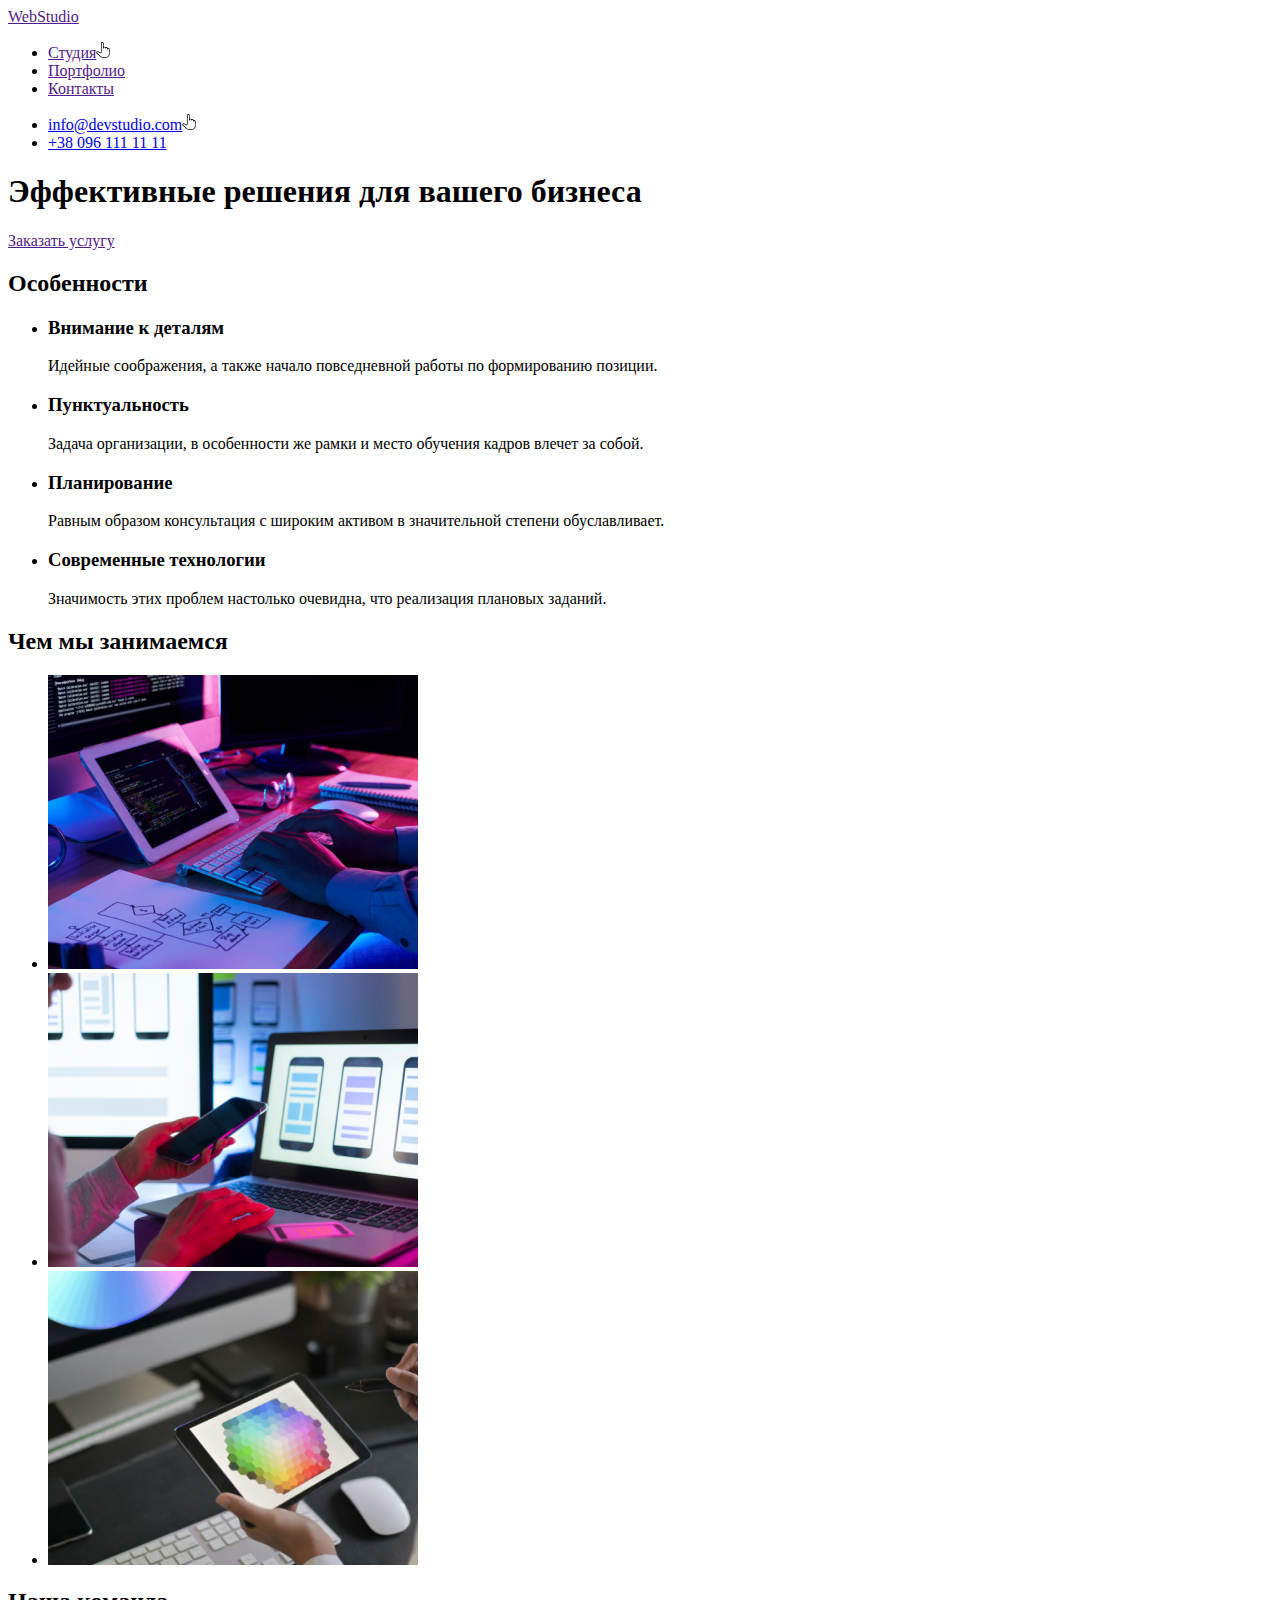
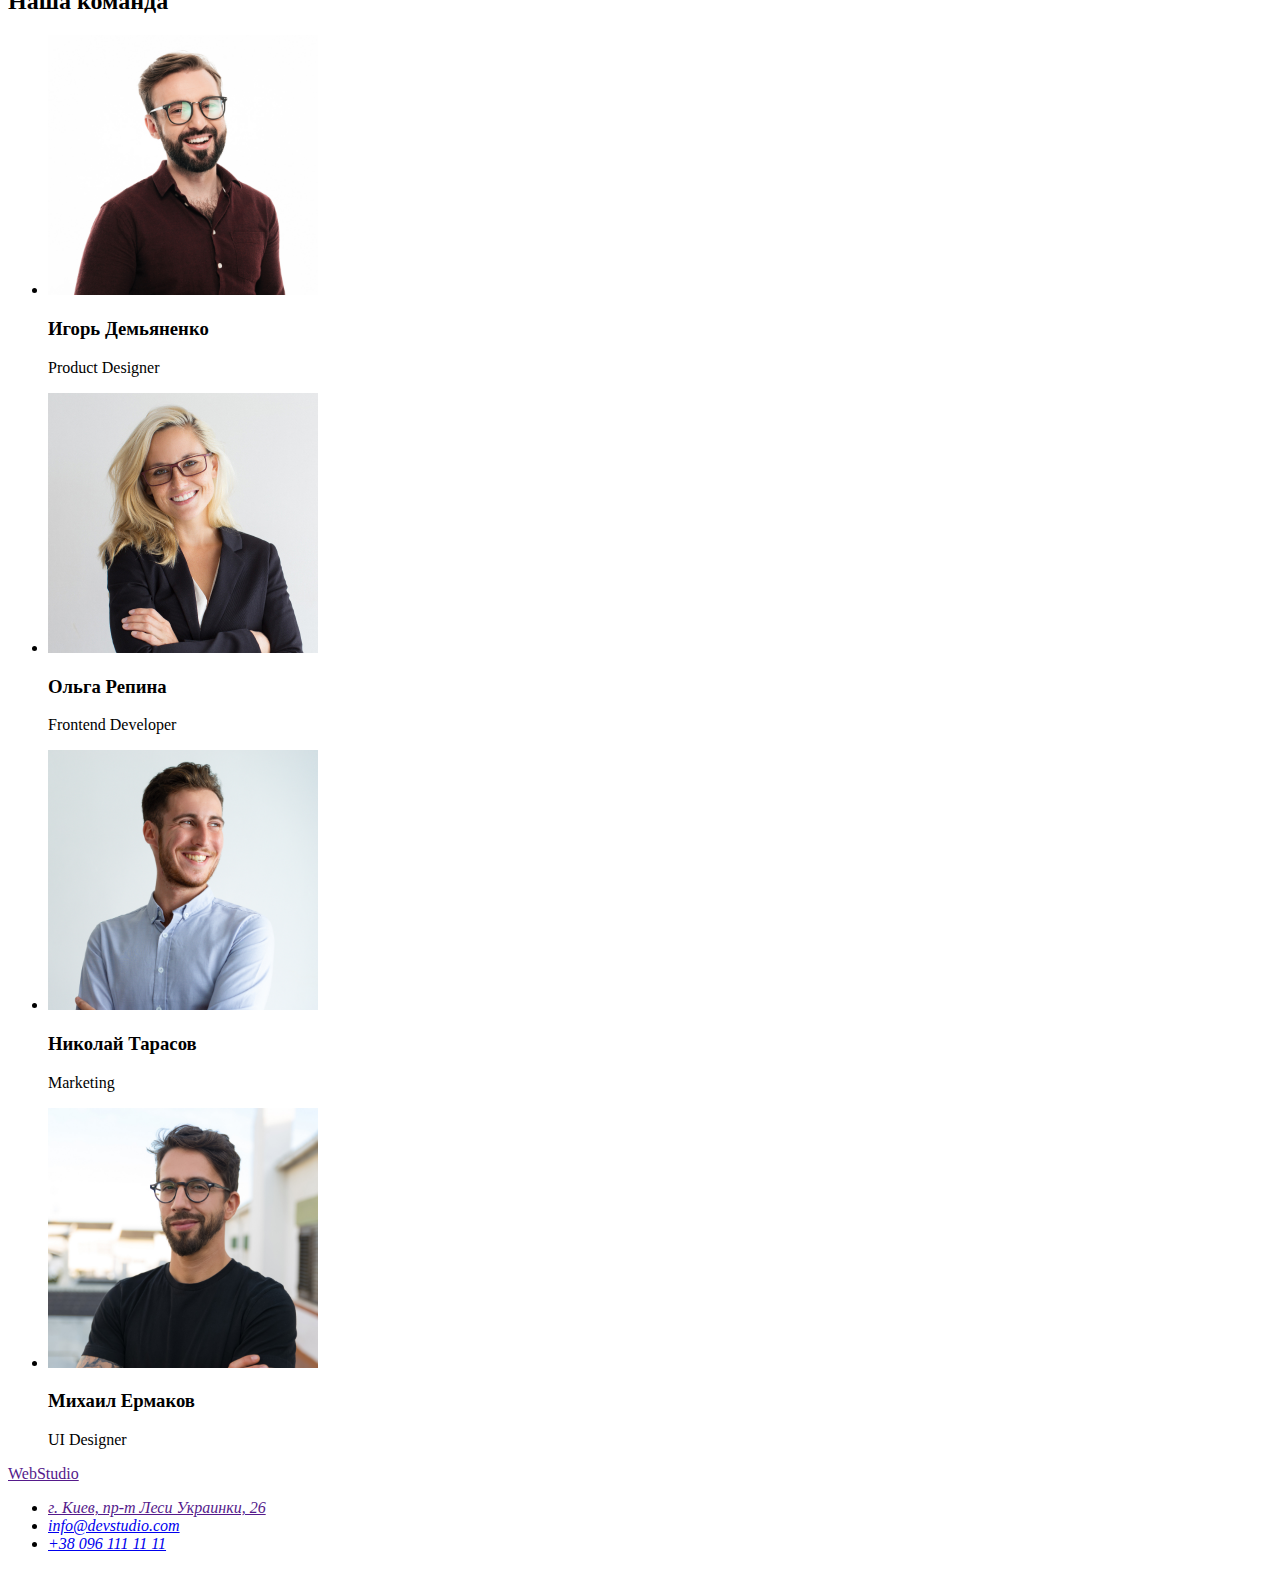
==== index.html @ 9d10fc1f "index.html" ====
<!DOCTYPE html>
<html lang="ru">
<head>
    <meta charset="UTF-8">
    <meta name="viewport" content="width=device-width, initial-scale=1.0">
    <title>WebStudio</title>
</head>
<body>
    <!-- Шапка сайта -->
    <header>
        <nav>
            <a href="">WebStudio</a>
            <ul>
                <li><a href="">Студия<img src="./images/Vector_1.svg" alt="icon"></a></li>
                <li><a href="">Портфолио</a></li>
                <li><a href="">Контакты</a></li>
            </ul>
        </nav>
        <ul>
            <li><a href="mailto:info@devstudio.com">info@devstudio.com<img src="./images/Vector_2.svg" alt="icon"></a></li>
            <li><a href="tell:+380961111111">+38 096 111 11 11</a></li>
        </ul>
    </header>
    <main>
    <!-- Герой -->
        <section>
            <div>
                <h1>Эффективные решения для вашего бизнеса</h1>
                <a href="">Заказать услугу</a>
            </div>
        </section>
    <!-- Особенности -->
        <section>
            <div>
                <h2>Особенности</h2>
                <ul>
                    <li>
                        <h3>Внимание к деталям</h3>
                        <p>Идейные соображения, а также начало повседневной работы по формированию позиции.</p>
                    </li>
                    <li>
                        <h3>Пунктуальность</h3>
                        <p>Задача организации, в особенности же рамки и место обучения кадров влечет за собой.</p>
                    </li>
                    <li>
                        <h3>Планирование</h3>
                        <p>Равным образом консультация с широким активом в значительной степени обуславливает.</p>
                    </li>
                    <li>
                        <h3>Современные технологии</h3>
                        <p>Значимость этих проблем настолько очевидна, что реализация плановых заданий.</p>
                    </li>
                </ul>
            </div>
        </section>
    <!-- Чем мы занимаемся -->
        <section>
            <div>
                <h2>Чем мы занимаемся</h2>
                <ul>
                    <li><img src="./images/img_1.png" alt="technology1" width="370" /></li>
                    <li><img src="./images/img_2.png" alt="technology2" width="370" /></li>
                    <li><img src="./images/img_3.png" alt="technology3" width="370" /></li>
                </ul>
            </div>
        </section>

        <section>
            <h2>Наша команда</h2>
            <ul>
                <li>
                    <img src="./images/Product_Designer.jpg" alt="Игорь Демьяненко" width="270" />
                    <div>
                        <h3>Игорь Демьяненко</h3>
                        <p>Product Designer</p>
                    </div>
                </li>
                <li>
                    <img src="./images/Frontend_Developer.jpg" alt="Ольга Репина" width="270" />
                    <div>
                        <h3>Ольга Репина</h3>
                        <p>Frontend Developer</p>
                    </div>
                </li>
                <li>
                    <img src="./images/Marketing.jpg" alt="Николай Тарасов" width="270" />
                    <div>
                        <h3>Николай Тарасов</h3>
                        <p>Marketing</p>
                    </div>
                </li>
                <li>
                    <img src="./images/UI_Designer.jpg" alt="Михаил Ермаков" width="270" />
                    <div>
                        <h3>Михаил Ермаков</h3>
                        <p>UI Designer</p>
                    </div>
                </li>
            </ul>
        </section>
    </main>
    <footer>
        <a href="">WebStudio</a>
        <address>
            <ul>
                <li><a href=""> г. Киев, пр-т Леси Украинки, 26</a></li>
                <li><a href="mailto:info@devstudio.com">info@devstudio.com</a></li>
                <li><a href="tell:+380961111111">+38 096 111 11 11</a></li>
            </ul>
        </address>
    </footer>
</body>
</html>
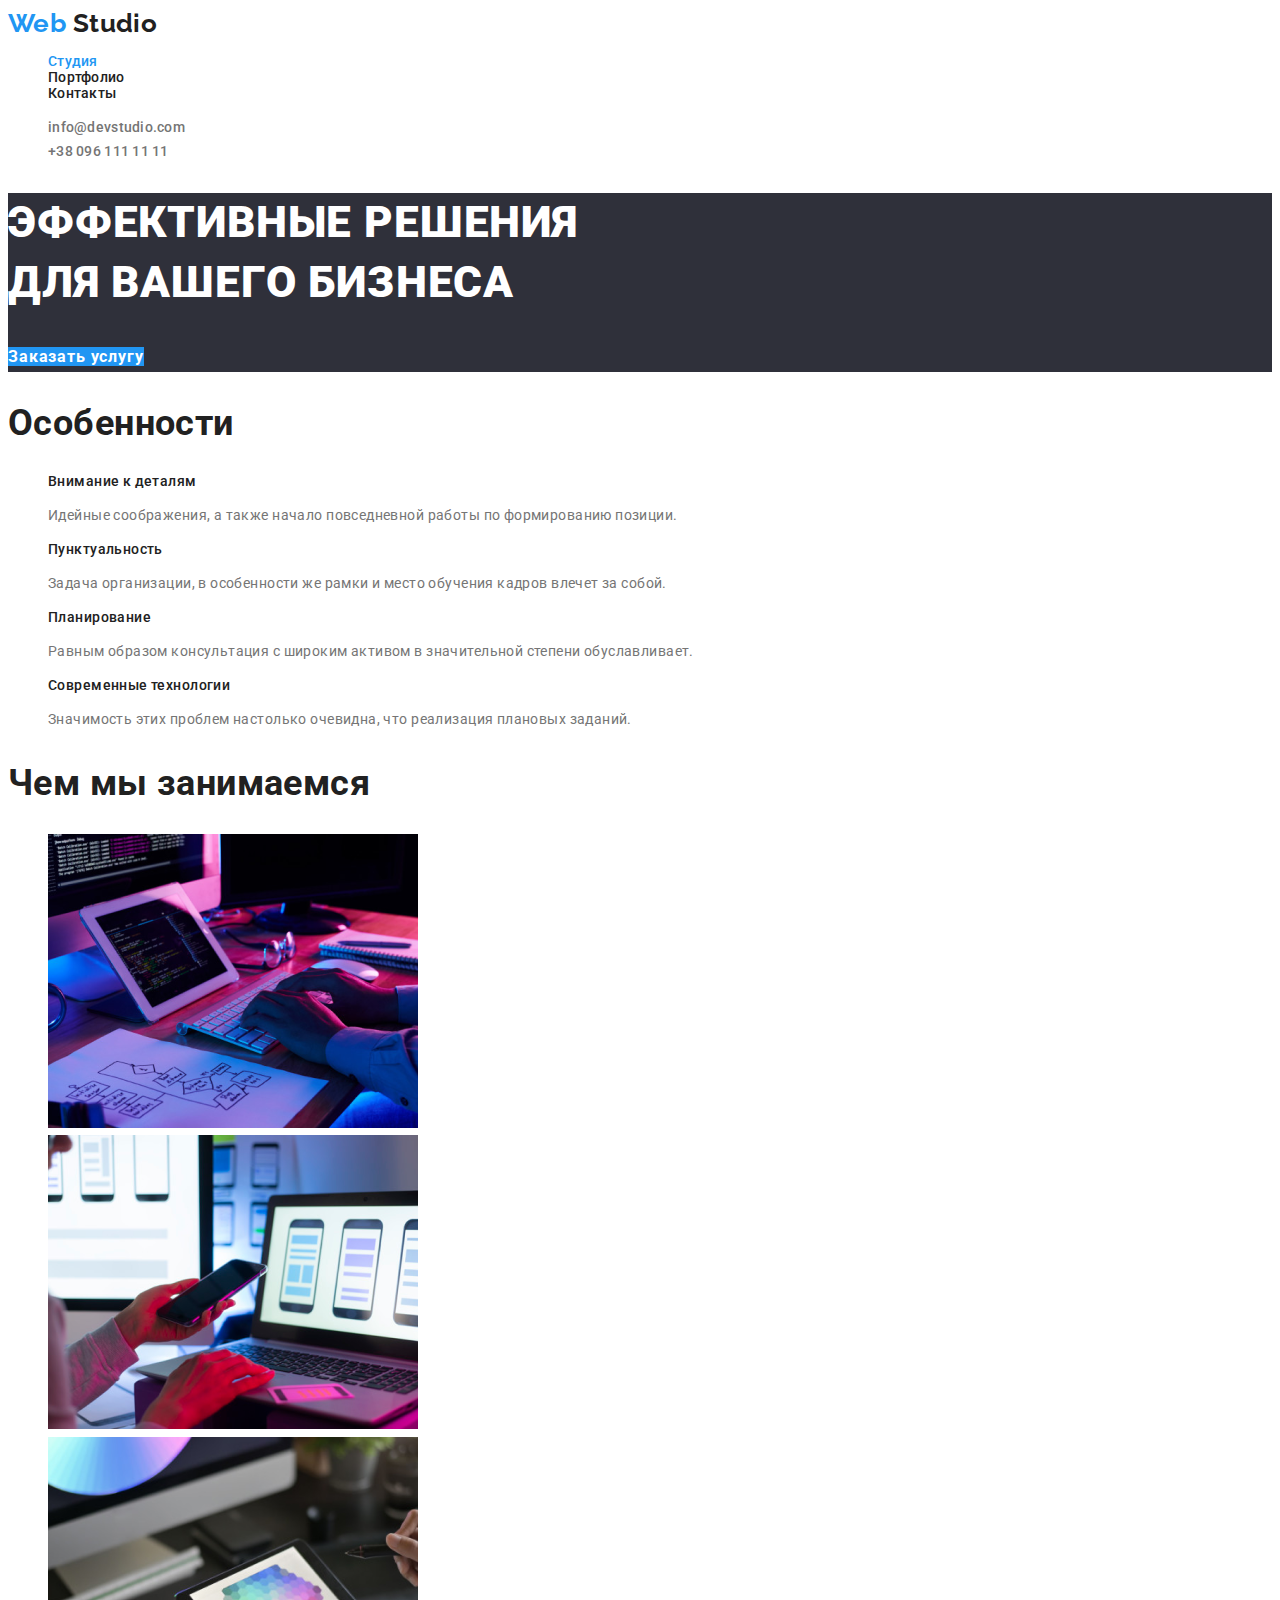
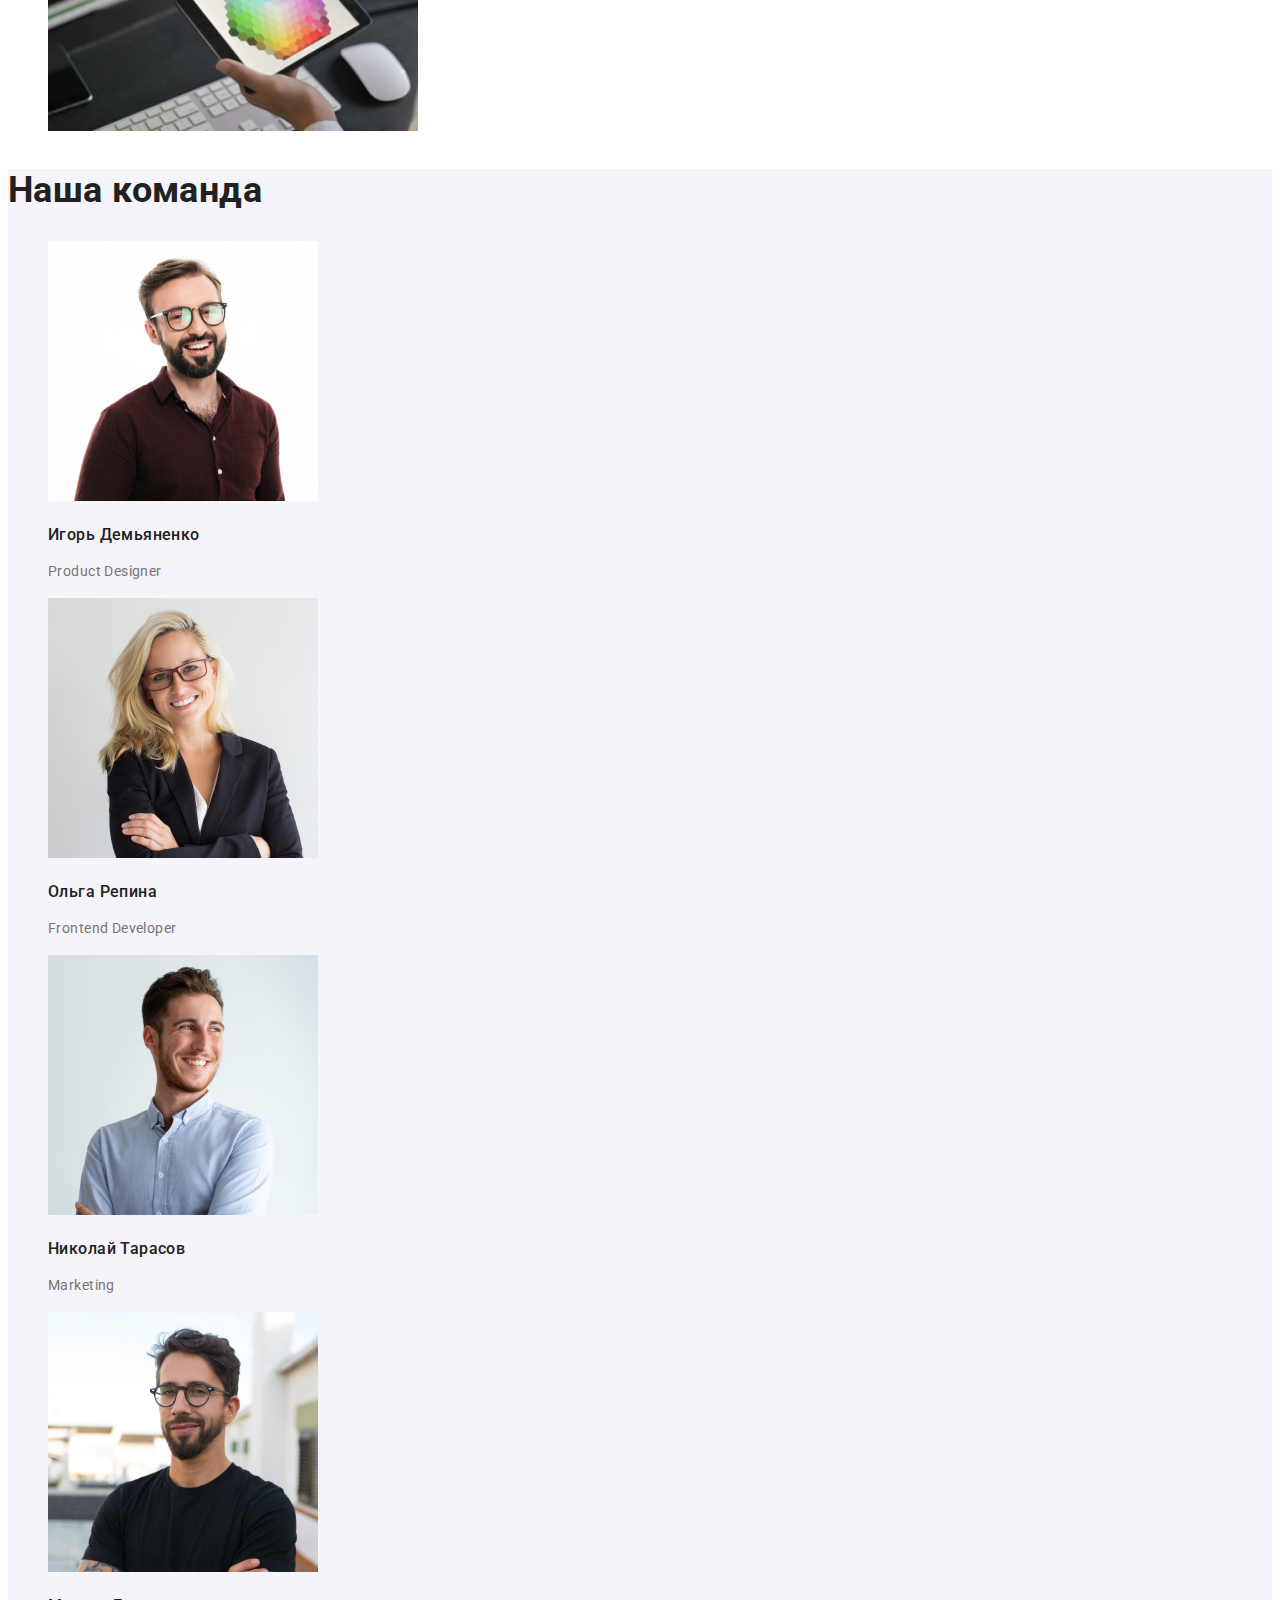
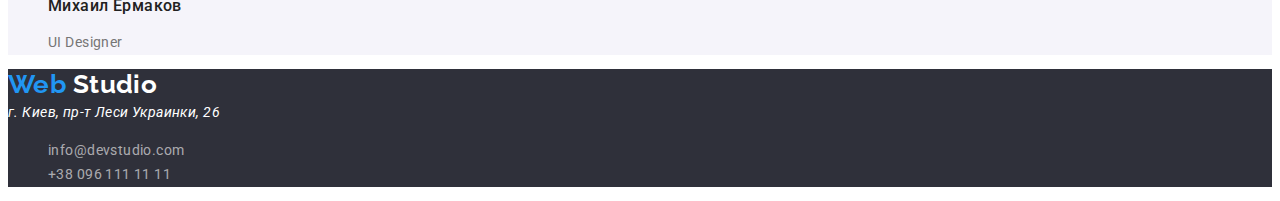
==== commit 08ff4fe1: "index-win.html" ====
--- a/index.html
+++ b/index.html
@@ -3,111 +3,113 @@
 <head>
     <meta charset="UTF-8">
     <meta name="viewport" content="width=device-width, initial-scale=1.0">
+    <link rel="stylesheet" href="./css/style.css">
+    <link rel="preconnect" href="https://fonts.gstatic.com">
+    <link href="https://fonts.googleapis.com/css2?family=Raleway:wght@700&family=Roboto:wght@400;500;700;900&display=swap" rel="stylesheet" />
+
     <title>WebStudio</title>
+
 </head>
 <body>
     <!-- Шапка сайта -->
     <header>
         <nav>
-            <a href="">WebStudio</a>
-            <ul>
-                <li><a href="">Студия<img src="./images/Vector_1.svg" alt="icon"></a></li>
-                <li><a href="">Портфолио</a></li>
-                <li><a href="">Контакты</a></li>
+            <a class="header-logo" href="./index.html">
+                <span>Web</span>
+                <span class="studio">Studio</span></a>
+            <ul class="site-nav">
+                <li><a class="link current" href="./index.html">Студия</a></li>
+                <li><a class="link" href="./portfolio.html">Портфолио</a></li>
+                <li><a class="link" href="">Контакты</a></li>
             </ul>
         </nav>
-        <ul>
-            <li><a href="mailto:info@devstudio.com">info@devstudio.com<img src="./images/Vector_2.svg" alt="icon"></a></li>
+        <ul class="contacts-header">
+            <li><a href="mailto:info@devstudio.com">info@devstudio.com</a></li>
             <li><a href="tell:+380961111111">+38 096 111 11 11</a></li>
         </ul>
     </header>
     <main>
     <!-- Герой -->
-        <section>
-            <div>
-                <h1>Эффективные решения для вашего бизнеса</h1>
-                <a href="">Заказать услугу</a>
-            </div>
+        <section class="hero">
+            <h1 class="hero-title">Эффективные решения</br> для вашего бизнеса</h1>
+            <a class="hero-buton" href="">Заказать услугу</a>
         </section>
     <!-- Особенности -->
-        <section>
-            <div>
-                <h2>Особенности</h2>
-                <ul>
+        <section class="section">
+            <h2 class="section-title">Особенности</h2>
+            <ul class="features-list">
                     <li>
-                        <h3>Внимание к деталям</h3>
+                        <h3 class="title">Внимание к деталям</h3>
                         <p>Идейные соображения, а также начало повседневной работы по формированию позиции.</p>
                     </li>
                     <li>
-                        <h3>Пунктуальность</h3>
+                        <h3 class="title">Пунктуальность</h3>
                         <p>Задача организации, в особенности же рамки и место обучения кадров влечет за собой.</p>
                     </li>
                     <li>
-                        <h3>Планирование</h3>
+                        <h3 class="title">Планирование</h3>
                         <p>Равным образом консультация с широким активом в значительной степени обуславливает.</p>
                     </li>
                     <li>
-                        <h3>Современные технологии</h3>
+                        <h3 class="title">Современные технологии</h3>
                         <p>Значимость этих проблем настолько очевидна, что реализация плановых заданий.</p>
                     </li>
-                </ul>
-            </div>
+            </ul>
         </section>
     <!-- Чем мы занимаемся -->
-        <section>
-            <div>
-                <h2>Чем мы занимаемся</h2>
-                <ul>
+        <section class="section">
+            <h2 class="section-title">Чем мы занимаемся</h2>
+            <ul>
                     <li><img src="./images/img_1.png" alt="technology1" width="370" /></li>
                     <li><img src="./images/img_2.png" alt="technology2" width="370" /></li>
                     <li><img src="./images/img_3.png" alt="technology3" width="370" /></li>
-                </ul>
-            </div>
+            </ul>
         </section>
-
-        <section>
-            <h2>Наша команда</h2>
-            <ul>
+    <!-- Наша команда -->
+        <section class="section-team">
+            <h2 class="section-title">Наша команда</h2>
+            <ul class="team-list">
                 <li>
                     <img src="./images/Product_Designer.jpg" alt="Игорь Демьяненко" width="270" />
                     <div>
-                        <h3>Игорь Демьяненко</h3>
+                        <h3 class="title">Игорь Демьяненко</h3>
                         <p>Product Designer</p>
                     </div>
                 </li>
                 <li>
                     <img src="./images/Frontend_Developer.jpg" alt="Ольга Репина" width="270" />
                     <div>
-                        <h3>Ольга Репина</h3>
+                        <h3 class="title">Ольга Репина</h3>
                         <p>Frontend Developer</p>
                     </div>
                 </li>
                 <li>
                     <img src="./images/Marketing.jpg" alt="Николай Тарасов" width="270" />
                     <div>
-                        <h3>Николай Тарасов</h3>
+                        <h3 class="title">Николай Тарасов</h3>
                         <p>Marketing</p>
                     </div>
                 </li>
                 <li>
                     <img src="./images/UI_Designer.jpg" alt="Михаил Ермаков" width="270" />
                     <div>
-                        <h3>Михаил Ермаков</h3>
+                        <h3 class="title">Михаил Ермаков</h3>
                         <p>UI Designer</p>
                     </div>
                 </li>
             </ul>
         </section>
     </main>
-    <footer>
-        <a href="">WebStudio</a>
-        <address>
-            <ul>
-                <li><a href=""> г. Киев, пр-т Леси Украинки, 26</a></li>
-                <li><a href="mailto:info@devstudio.com">info@devstudio.com</a></li>
-                <li><a href="tell:+380961111111">+38 096 111 11 11</a></li>
-            </ul>
-        </address>
+    <footer class="fooder">
+        <a class="fooder-logo" href="./index.html">
+            <span>Web</span>
+            <span class="studio">Studio</span>
+        </a>
+        <address class="addres" href=""> г. Киев, пр-т Леси Украинки, 26</address>
+        <ul class="contacts-fooder">
+            <li><a href="mailto:info@devstudio.com">info@devstudio.com</a></li>
+            <li><a href="tell:+380961111111">+38 096 111 11 11</a></li>
+        </ul>
     </footer>
 </body>
 </html>--- a/css/style.css
+++ b/css/style.css
@@ -0,0 +1,148 @@
+/*
+основной цвет текста - #757575; 
+вторичный цвет текста - #212121;
+цвет контактов в подвале - rgba(255, 255, 255, 0.6);
+акцент - #2196F3;
+белый - #ffffff
+светло-серый фон наша команда и кнопок в портфолио - #F5F4FA;
+тёмно-серый фон подвала и героя - #2F303A;
+*/
+
+:root {
+  --main-color: #ffffff;
+  --primary-text-color: #757575;
+  --title-text-color: #212121;
+  --accent-color: #2196f3;
+  --footer-contacts-text-color: rgba(255, 255, 255, 0.6);
+  --main-dark-gray-color: #2f303a;
+  --main-light-gray-color: #f5f4fa;
+}
+
+body {
+  color: var(--primary-text-color);
+  background-color: var(--main-color);
+  font-family: roboto, sans-serif;
+  font-weight: 400;
+  font-size: 14px;
+  line-height: 1.71;
+  letter-spacing: 0.03em;
+}
+
+a {
+  text-decoration: none;
+}
+
+ul {
+  list-style: none;
+}
+
+.header-logo,
+.fooder-logo {
+  color: var(--accent-color);
+  font-family: Raleway, sans-serif;
+  font-weight: 700;
+  font-size: 26px;
+  line-height: 1.19;
+}
+
+.header-logo .studio {
+  color: var(--title-text-color);
+}
+
+.site-nav {
+  font-weight: 500;
+  font-size: 14px;
+  line-height: 1.14;
+  letter-spacing: 0.02em;
+}
+
+.site-nav .link.current {
+  color: var(--accent-color);
+}
+
+.site-nav .link.current:hover,
+.site-nav .link.current:focus {
+  color: var(--accent-color);
+}
+
+.site-nav .link {
+  color: var(--title-text-color);
+}
+
+.site-nav .link:hover,
+.site-nav .link:focus {
+  color: var(--accent-color);
+}
+
+.contacts-header a {
+  color: var(--primary-text-color);
+  font-weight: 500;
+  font-size: 14px;
+  line-height: 1.14;
+  letter-spacing: 0.02em;
+}
+
+.contacts-header a:hover,
+.contacts-header a:focus,
+.contacts-fooder a:hover,
+.contacts-fooder a:focus {
+  color: var(--accent-color);
+}
+
+.hero {
+  background-color: var(--main-dark-gray-color);
+  color: var(--main-color);
+  letter-spacing: 0.06em;
+}
+
+.hero-title {
+  font-weight: 900;
+  font-size: 44px;
+  line-height: 1.36;
+  text-transform: uppercase;
+}
+
+.hero-buton {
+  background-color: var(--accent-color);
+  color: var(--main-color);
+  font-weight: 700;
+  font-size: 16px;
+  line-height: 30px;
+}
+
+.section-title {
+  color: var(--title-text-color);
+  font-weight: 700;
+  font-size: 36px;
+  line-height: 1.17;
+}
+
+.features-list .title {
+  color: var(--title-text-color);
+  font-size: 14px;
+  line-height: 1.14;
+}
+
+.section-team {
+  background-color: var(--main-light-gray-color);
+}
+
+.title {
+  color: var(--title-text-color);
+  font-weight: 500;
+  font-size: 16px;
+  line-height: 1.19;
+}
+
+.fooder {
+  background-color: var(--main-dark-gray-color);
+}
+
+.fooder-logo .studio,
+.fooder .addres {
+  color: var(--main-color);
+}
+
+.contacts-fooder a {
+  color: var(--footer-contacts-text-color);
+}
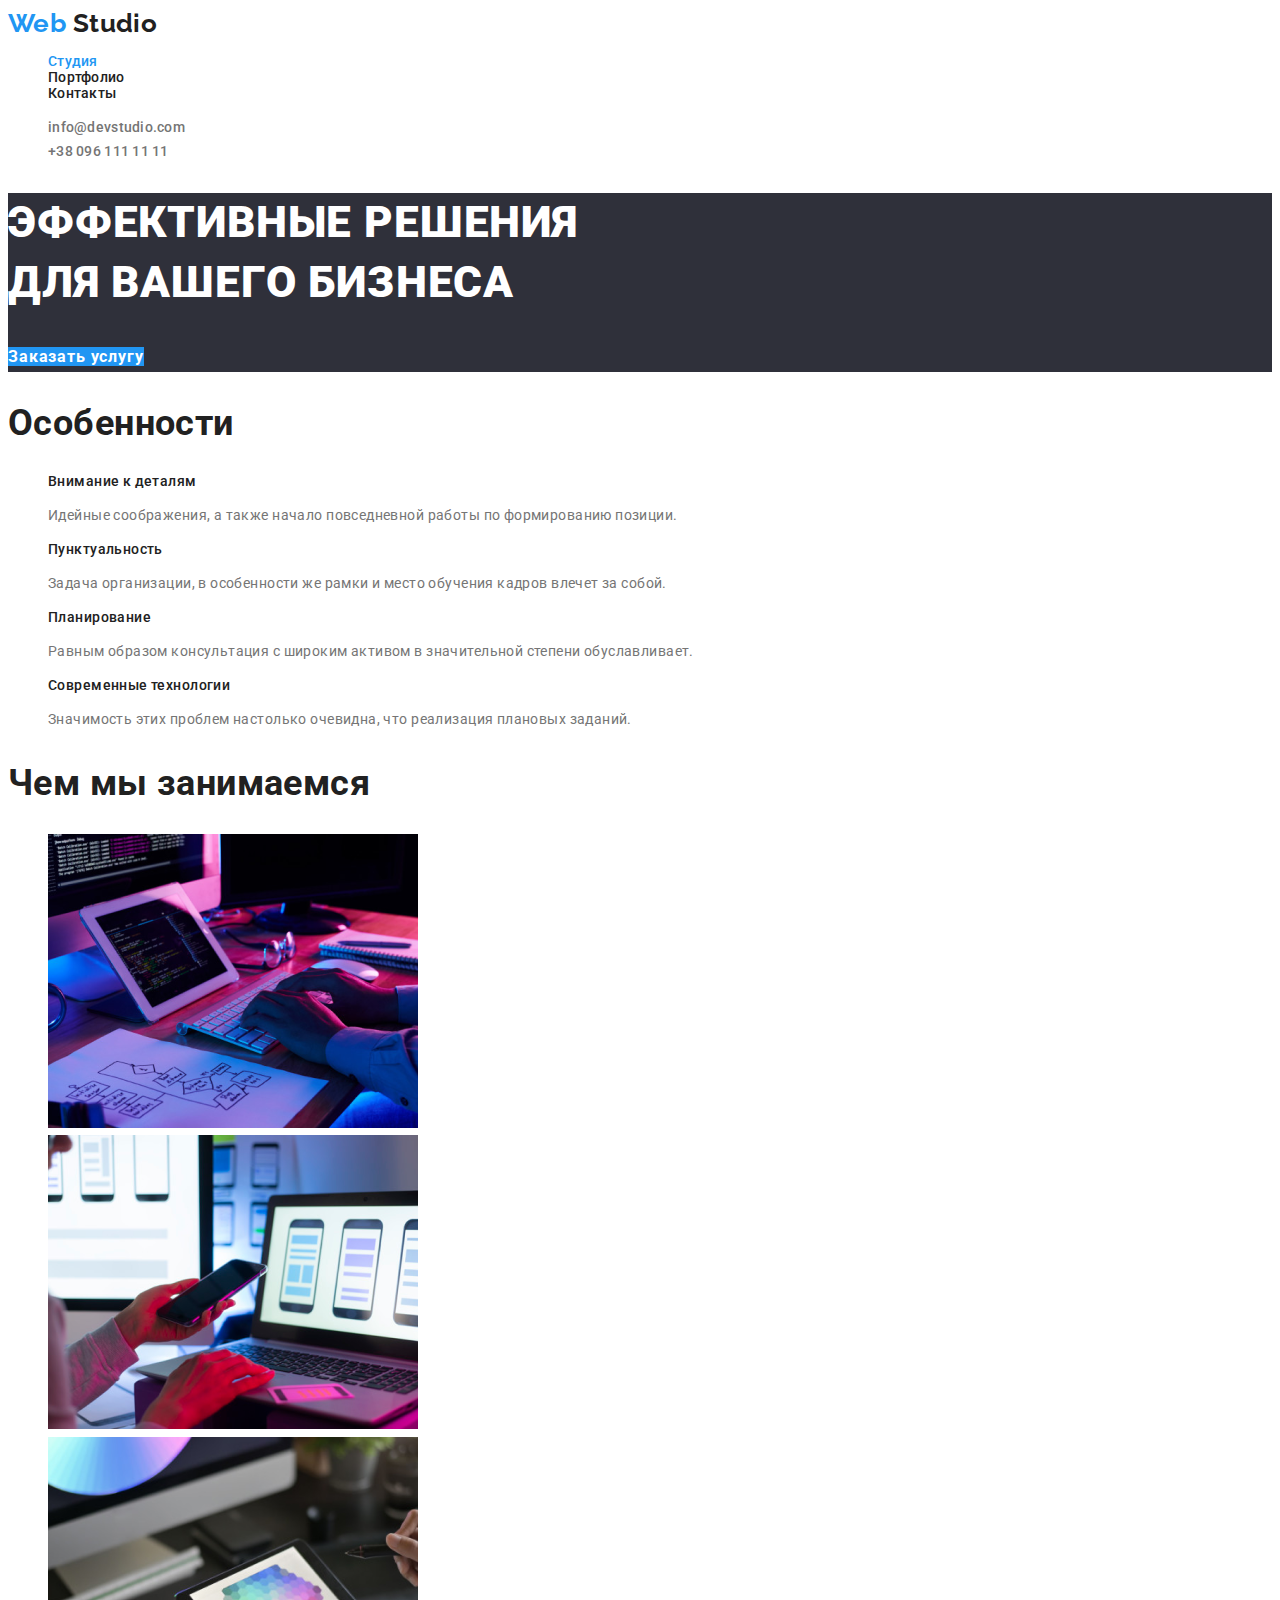
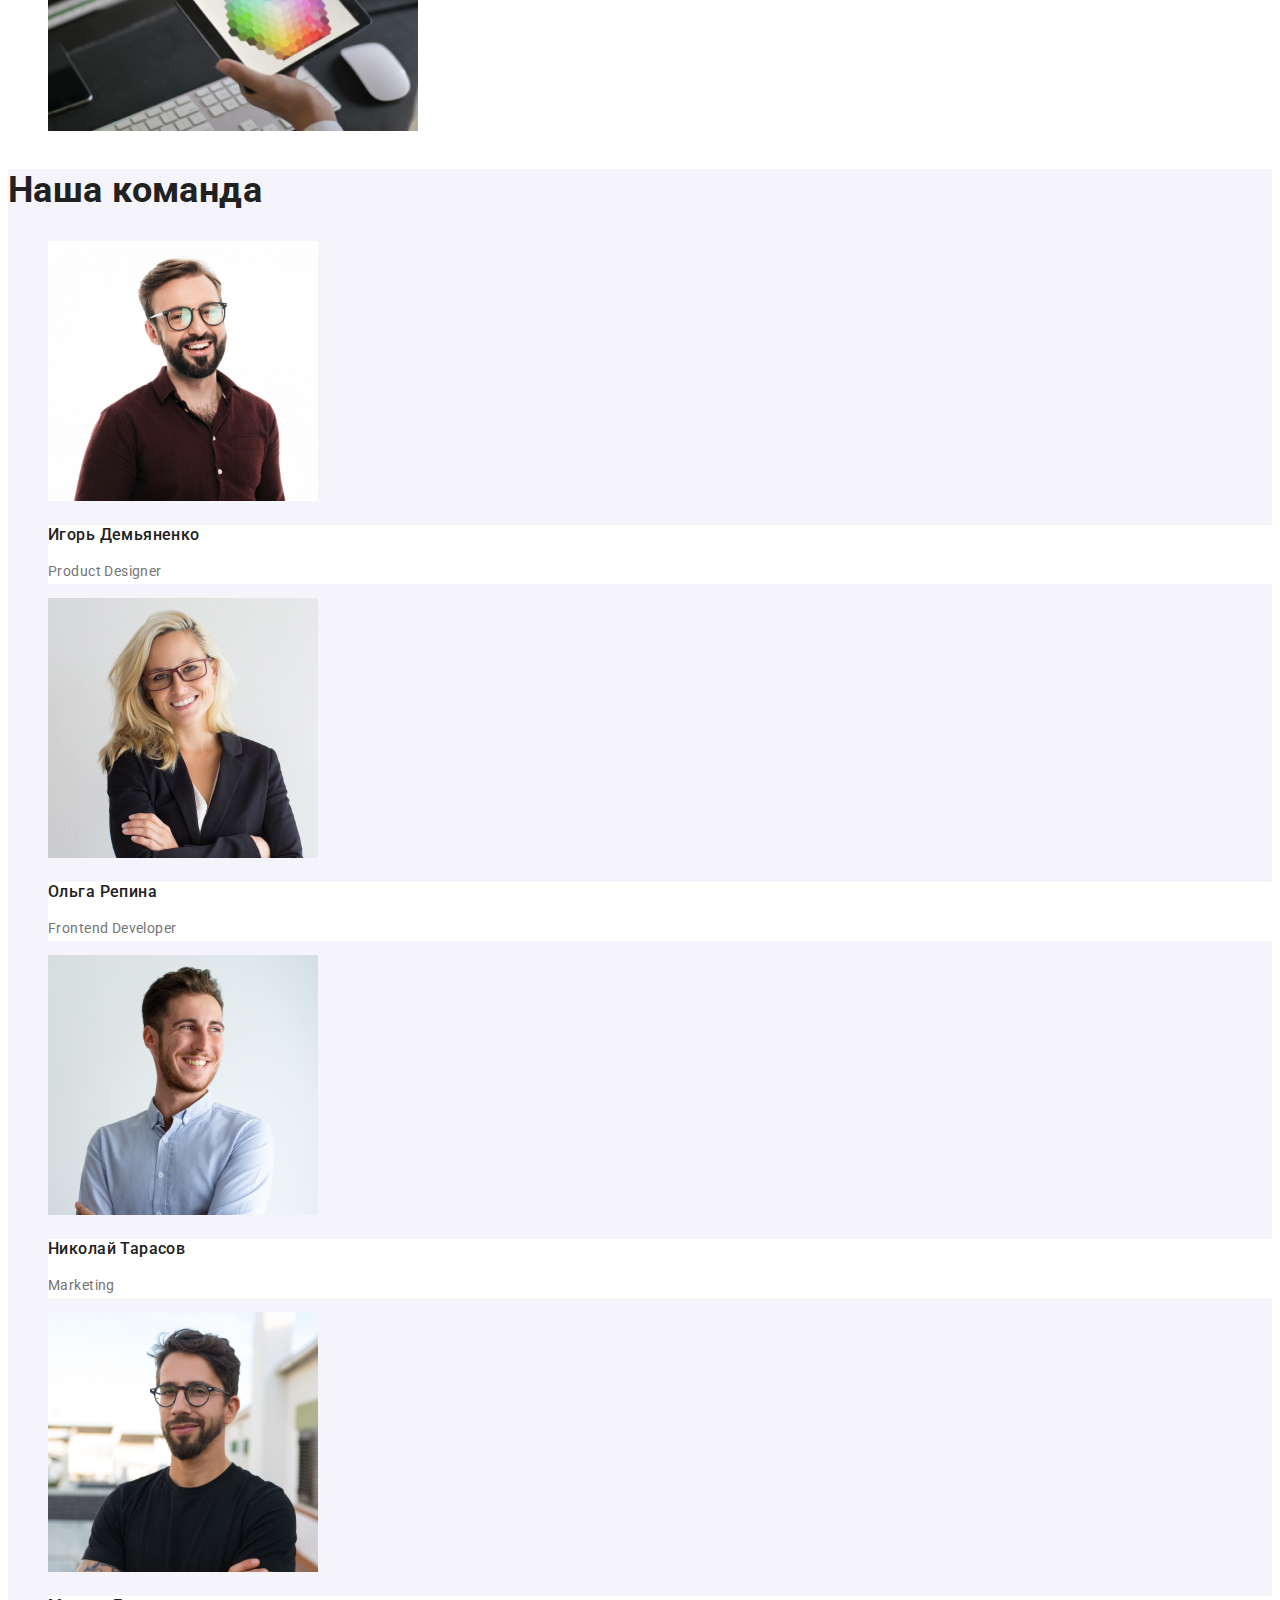
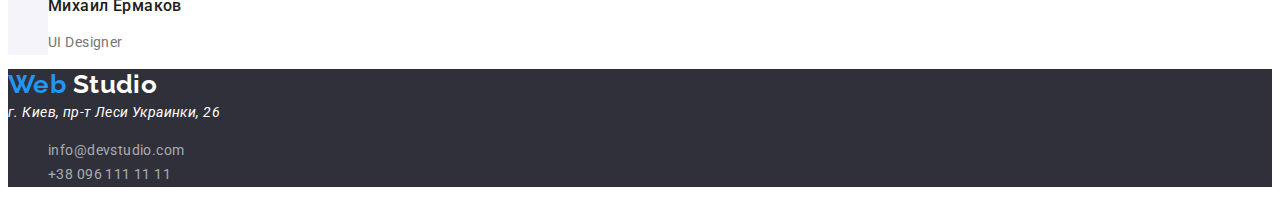
==== commit 168a3ad7: "completed" ====
--- a/index.html
+++ b/index.html
@@ -10,8 +10,10 @@
     <title>WebStudio</title>
 
 </head>
+
 <body>
     <!-- Шапка сайта -->
+
     <header>
         <nav>
             <a class="header-logo" href="./index.html">
@@ -28,6 +30,7 @@
             <li><a href="tell:+380961111111">+38 096 111 11 11</a></li>
         </ul>
     </header>
+
     <main>
     <!-- Герой -->
         <section class="hero">
@@ -71,28 +74,28 @@
             <ul class="team-list">
                 <li>
                     <img src="./images/Product_Designer.jpg" alt="Игорь Демьяненко" width="270" />
-                    <div>
+                    <div class="team-container">
                         <h3 class="title">Игорь Демьяненко</h3>
                         <p>Product Designer</p>
                     </div>
                 </li>
                 <li>
                     <img src="./images/Frontend_Developer.jpg" alt="Ольга Репина" width="270" />
-                    <div>
+                    <div class="team-container">
                         <h3 class="title">Ольга Репина</h3>
                         <p>Frontend Developer</p>
                     </div>
                 </li>
                 <li>
                     <img src="./images/Marketing.jpg" alt="Николай Тарасов" width="270" />
-                    <div>
+                    <div class="team-container">
                         <h3 class="title">Николай Тарасов</h3>
                         <p>Marketing</p>
                     </div>
                 </li>
                 <li>
                     <img src="./images/UI_Designer.jpg" alt="Михаил Ермаков" width="270" />
-                    <div>
+                    <div class="team-container">
                         <h3 class="title">Михаил Ермаков</h3>
                         <p>UI Designer</p>
                     </div>
@@ -100,6 +103,7 @@
             </ul>
         </section>
     </main>
+    <!--Подвал-->
     <footer class="fooder">
         <a class="fooder-logo" href="./index.html">
             <span>Web</span>
--- a/css/style.css
+++ b/css/style.css
@@ -18,6 +18,8 @@
   --main-light-gray-color: #f5f4fa;
 }
 
+/* Общие */
+
 body {
   color: var(--primary-text-color);
   background-color: var(--main-color);
@@ -36,6 +38,8 @@
   list-style: none;
 }
 
+/* Лого шапки и подвала */
+
 .header-logo,
 .fooder-logo {
   color: var(--accent-color);
@@ -49,6 +53,16 @@
   color: var(--title-text-color);
 }
 
+.fooder-logo .studio,
+
+/* Адресс подвал */
+
+.fooder .addres {
+  color: var(--main-color);
+}
+
+/* Навигация шапки */
+
 .site-nav {
   font-weight: 500;
   font-size: 14px;
@@ -73,6 +87,8 @@
 .site-nav .link:focus {
   color: var(--accent-color);
 }
+
+/* Контакты шапки */
 
 .contacts-header a {
   color: var(--primary-text-color);
@@ -88,6 +104,8 @@
 .contacts-fooder a:focus {
   color: var(--accent-color);
 }
+
+/* Герой */
 
 .hero {
   background-color: var(--main-dark-gray-color);
@@ -117,22 +135,32 @@
   line-height: 1.17;
 }
 
+/* Лист особенности */
+
 .features-list .title {
   color: var(--title-text-color);
   font-size: 14px;
   line-height: 1.14;
 }
+
+/* Секция Наша Команда */
 
 .section-team {
   background-color: var(--main-light-gray-color);
 }
 
+.team-container {
+  background-color: var(--main-color);
+}
+
 .title {
   color: var(--title-text-color);
   font-weight: 500;
   font-size: 16px;
   line-height: 1.19;
 }
+
+/* Подвал */
 
 .fooder {
   background-color: var(--main-dark-gray-color);
@@ -146,3 +174,36 @@
 .contacts-fooder a {
   color: var(--footer-contacts-text-color);
 }
+
+/* Портфолио */
+
+.content-selector button {
+  color: var(--title-text-color);
+  background-color: var(--main-light-gray-color);
+  font-weight: 500;
+  font-size: 16px;
+  line-height: 1.63;
+}
+
+.content-selector button:hover,
+.content-selector button:focus {
+  background-color: var(--accent-color);
+  color: var(--main-color);
+}
+
+.content-container title {
+  color: var(--title-text-color);
+}
+
+.content-list h2 {
+  color: var(--title-text-color);
+  font-weight: 700;
+  font-size: 18px;
+  line-height: 2;
+  letter-spacing: 0.06em;
+}
+
+.content-list p {
+  font-size: 16px;
+  line-height: 1.88;
+}
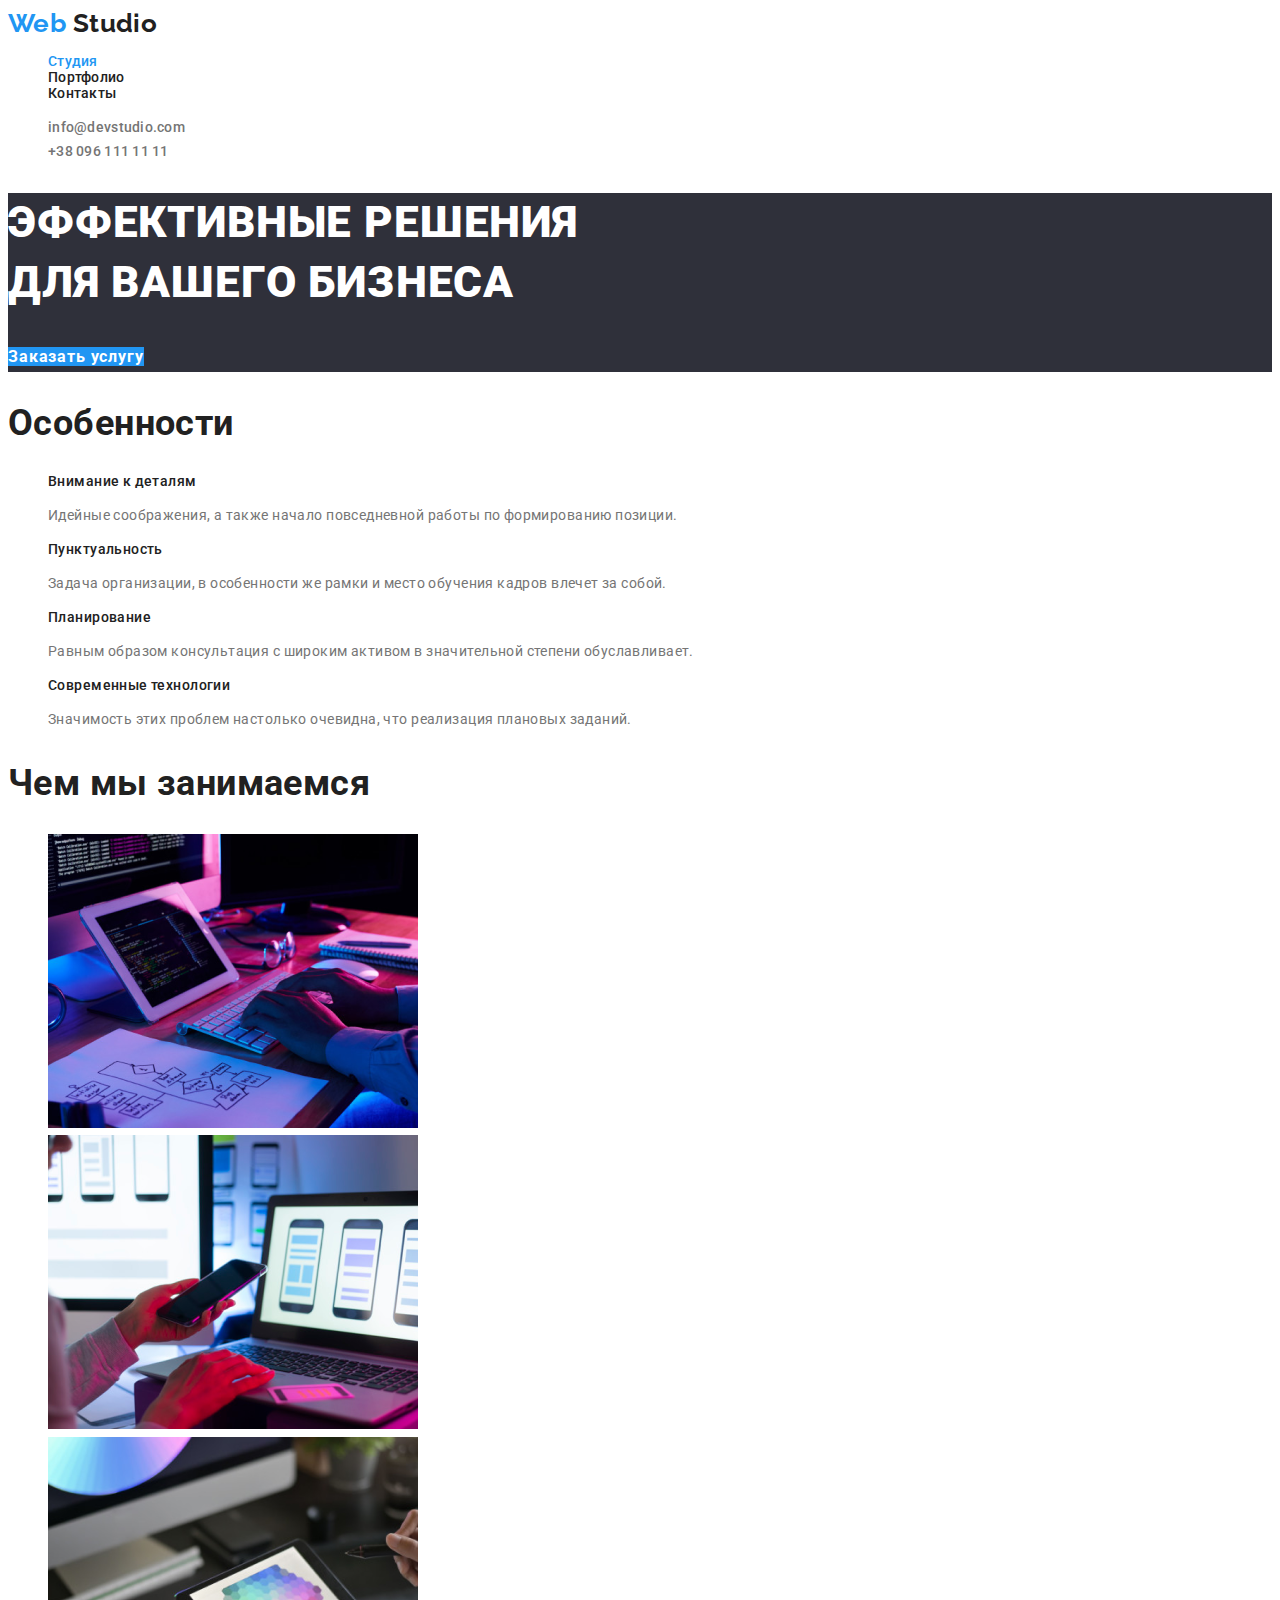
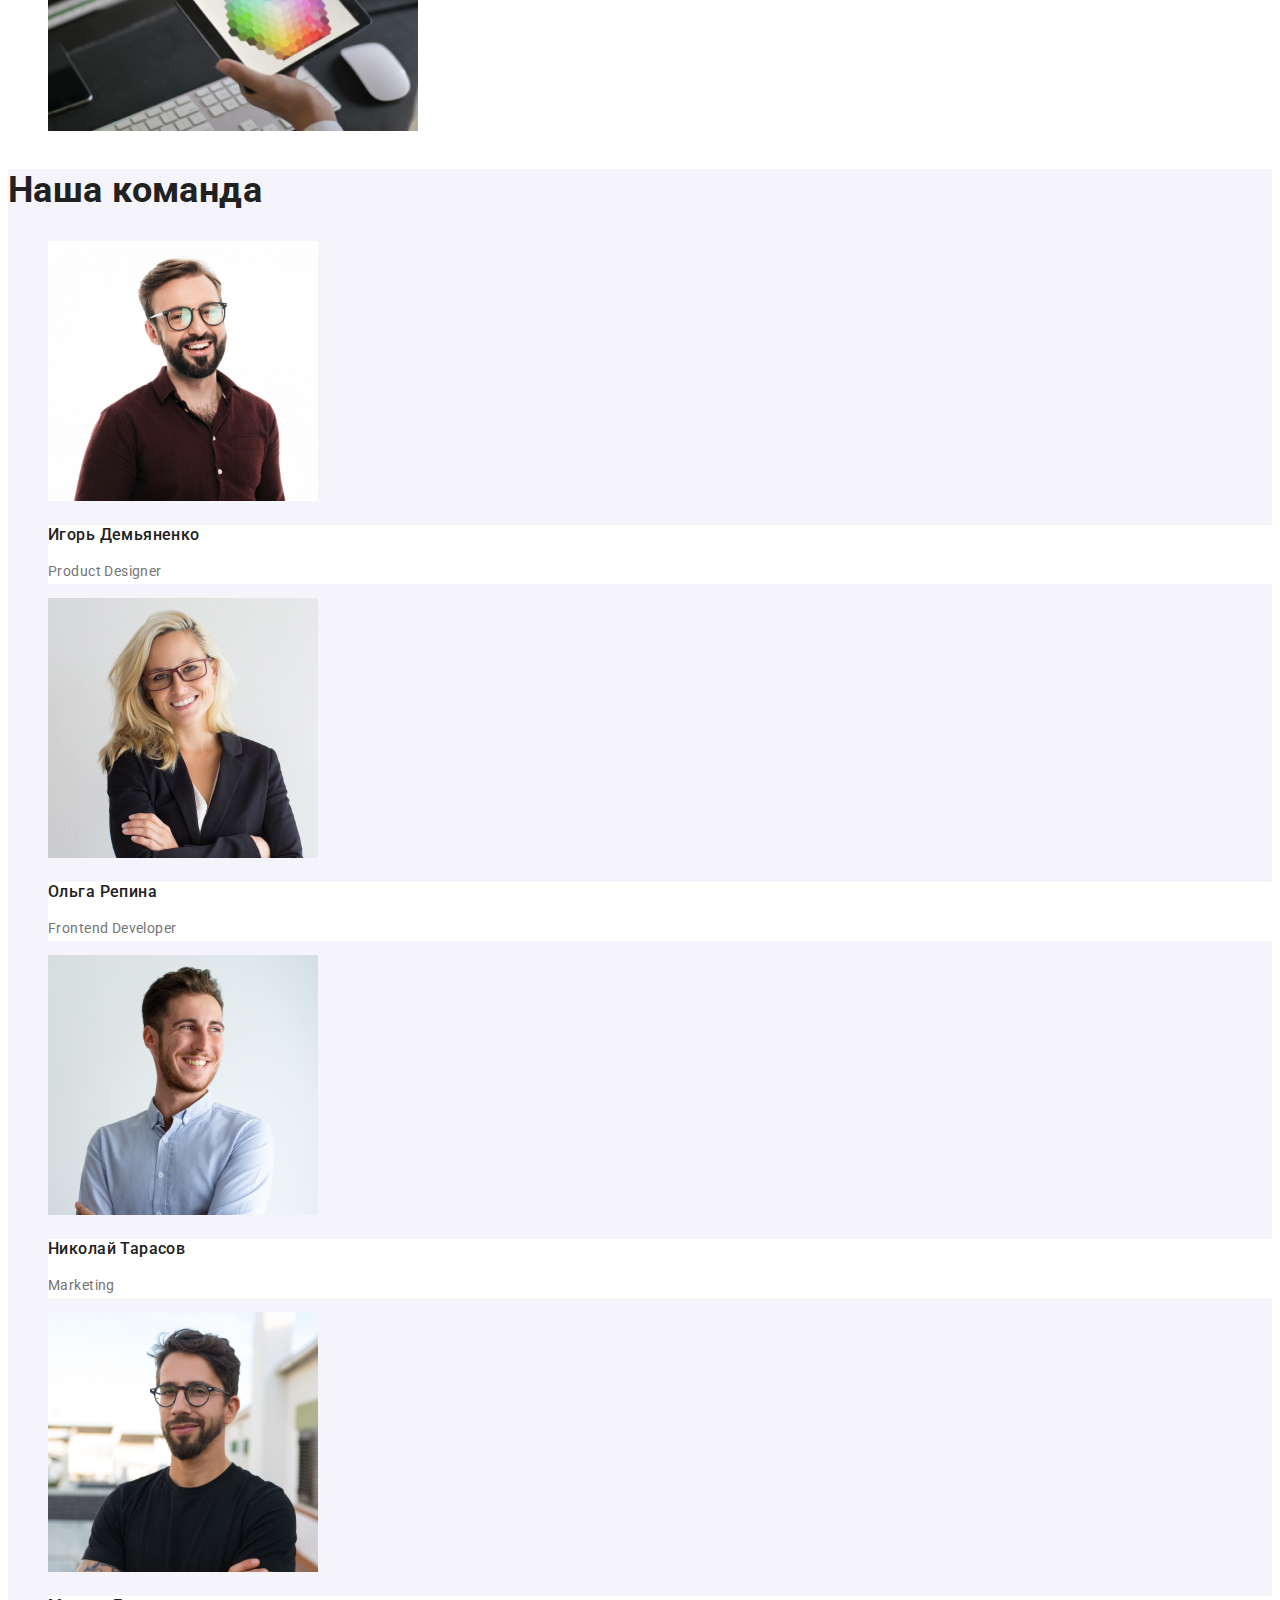
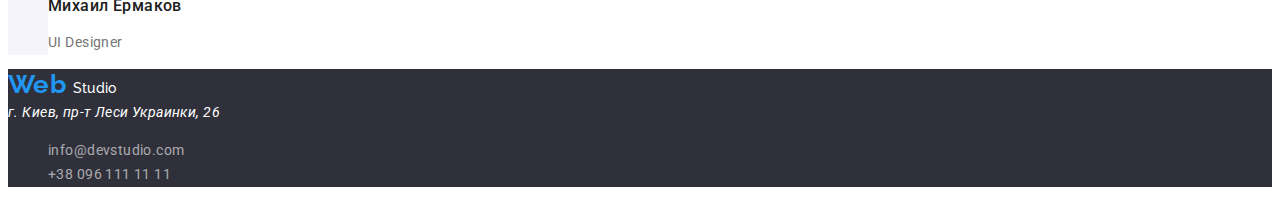
==== commit 26e95a2b: "completed" ====
--- a/index.html
+++ b/index.html
@@ -34,7 +34,7 @@
     <main>
     <!-- Герой -->
         <section class="hero">
-            <h1 class="hero-title">Эффективные решения</br> для вашего бизнеса</h1>
+            <h1 class="hero-title">Эффективные решения<br> для вашего бизнеса</h1>
             <a class="hero-buton" href="">Заказать услугу</a>
         </section>
     <!-- Особенности -->
--- a/css/style.css
+++ b/css/style.css
@@ -55,12 +55,6 @@
 
 .fooder-logo .studio,
 
-/* Адресс подвал */
-
-.fooder .addres {
-  color: var(--main-color);
-}
-
 /* Навигация шапки */
 
 .site-nav {
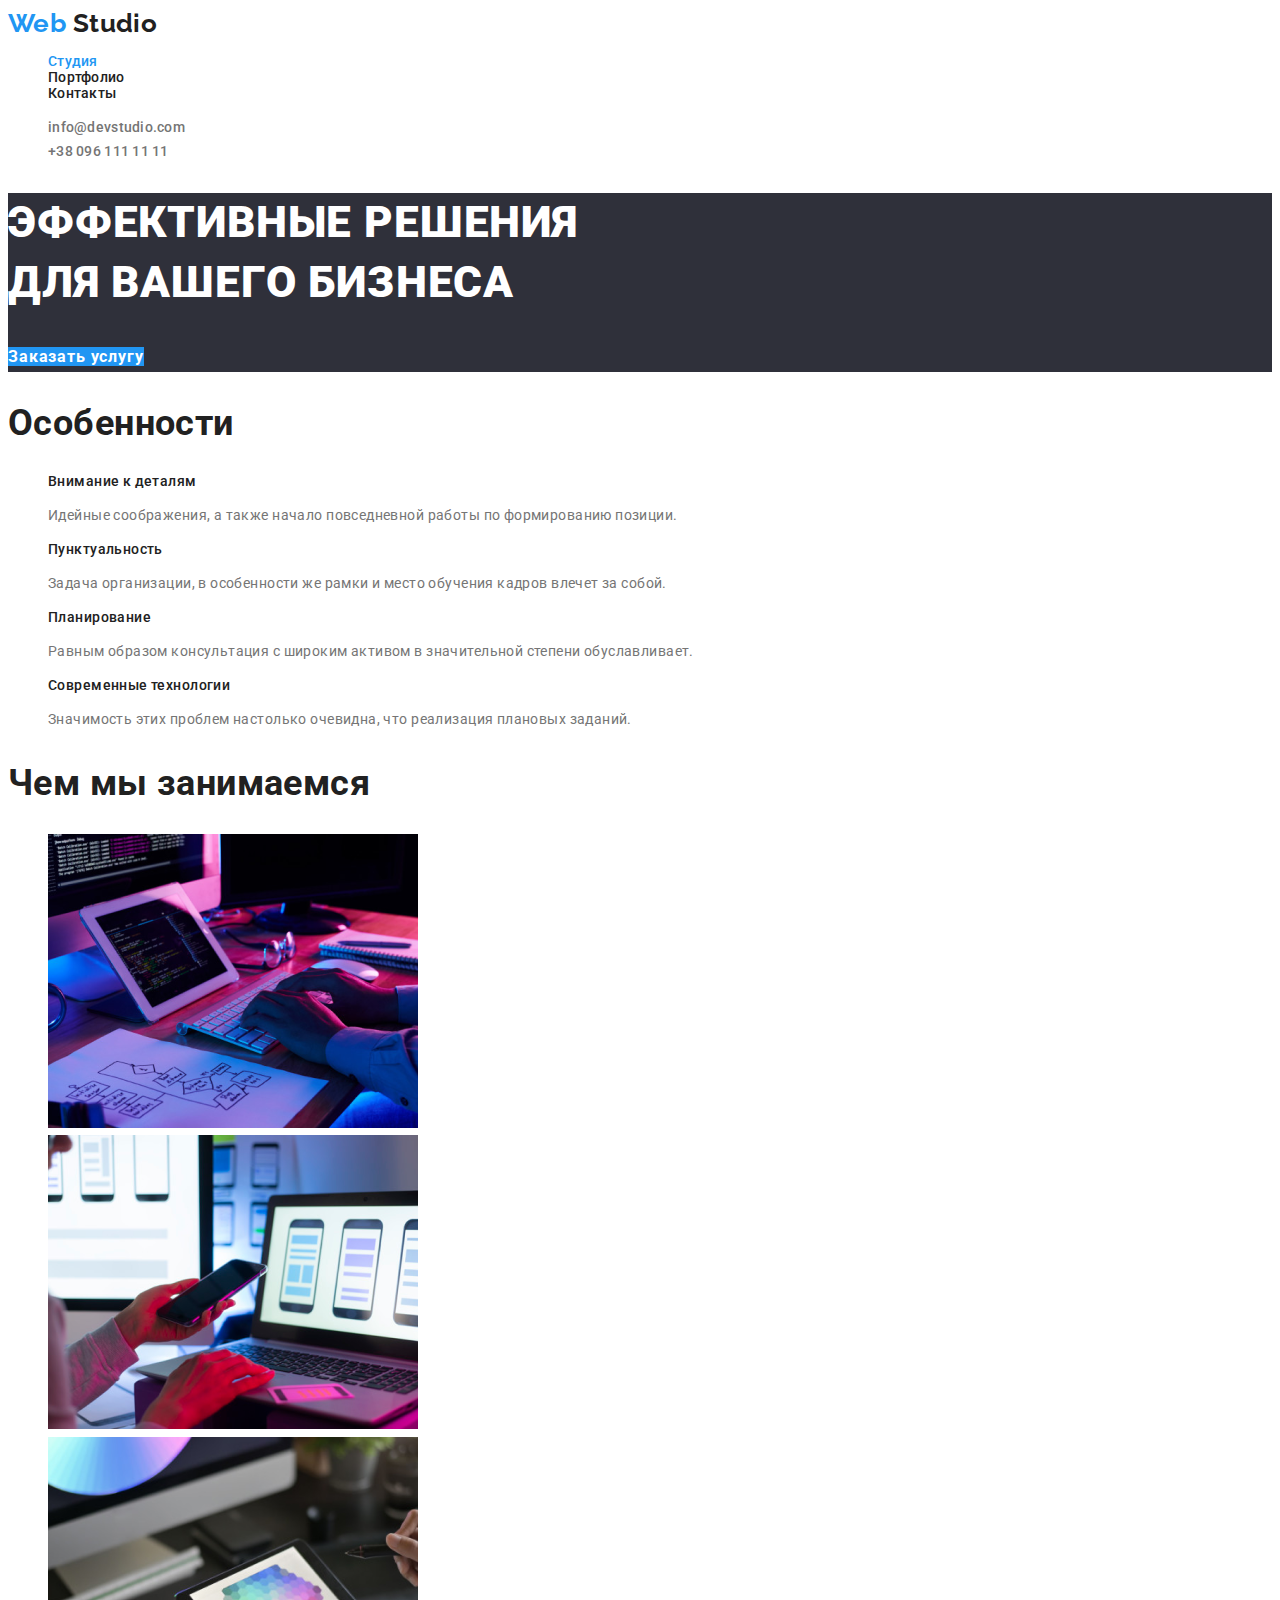
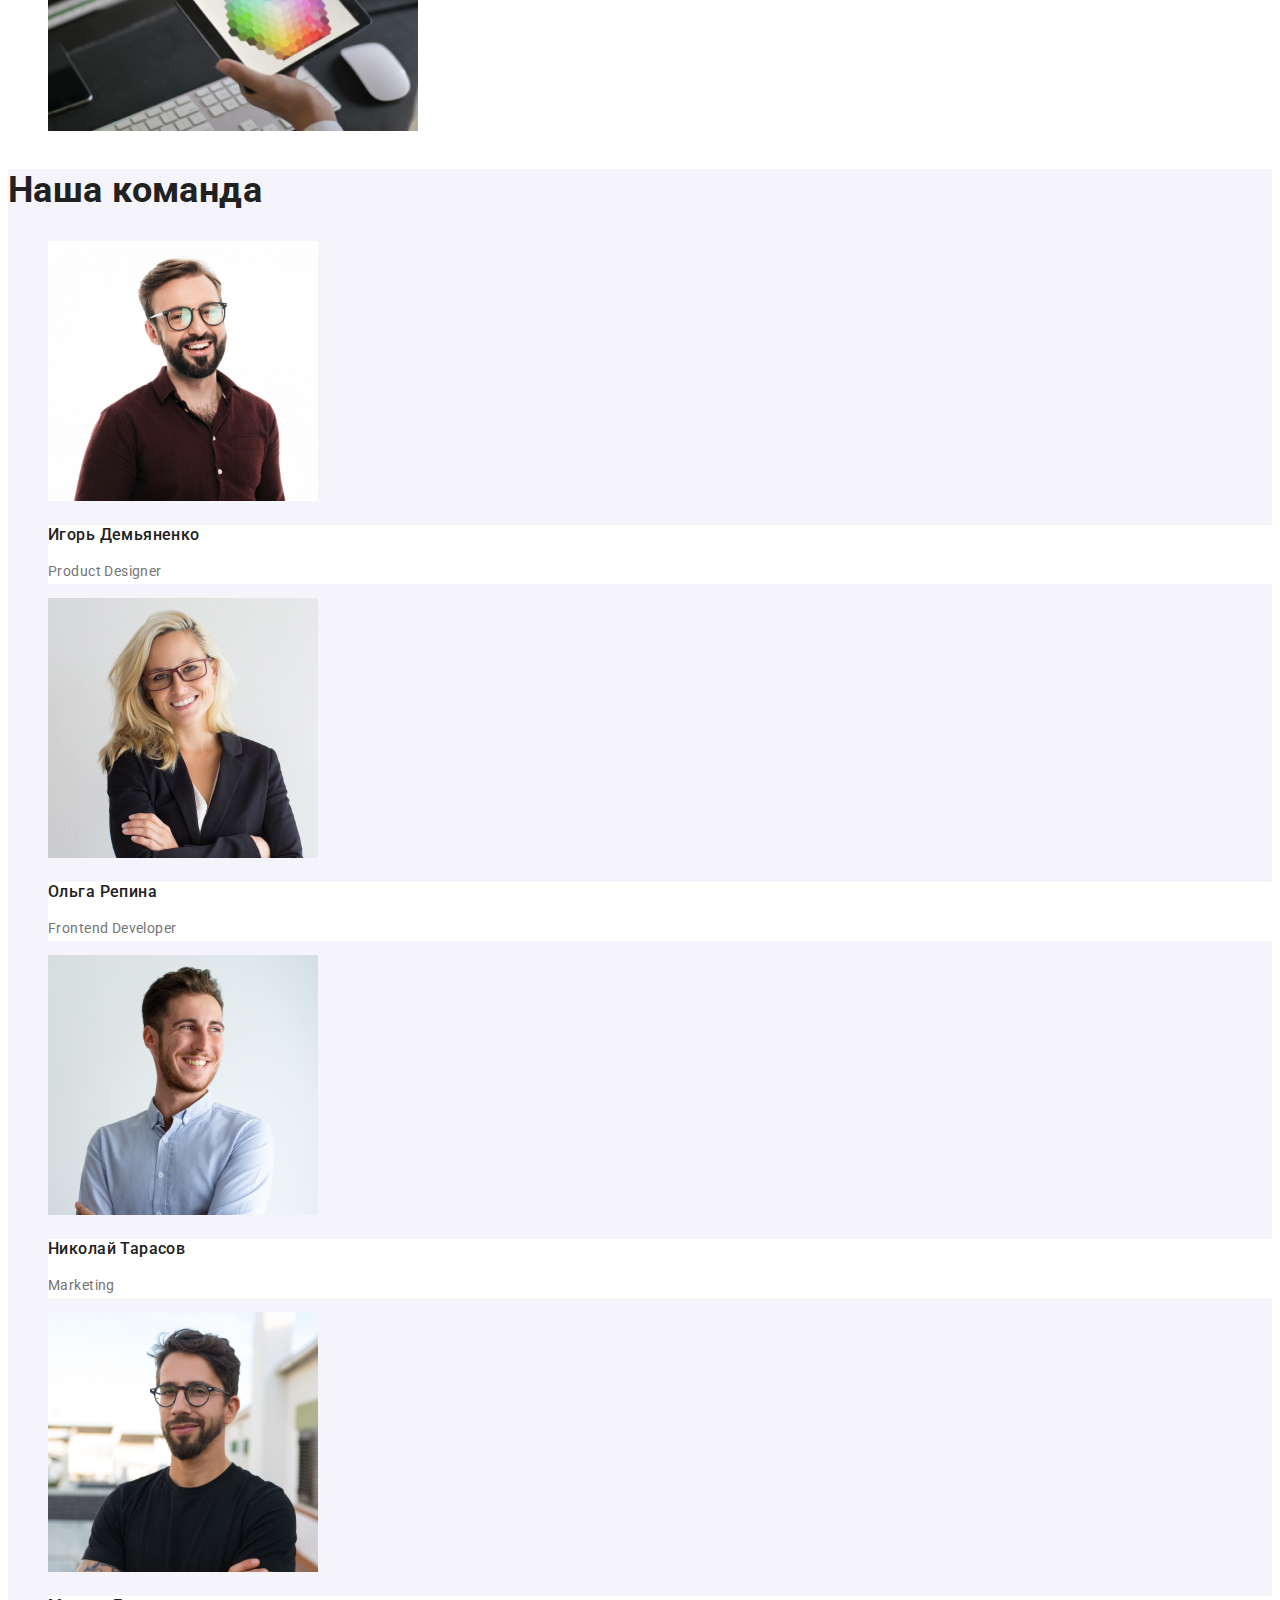
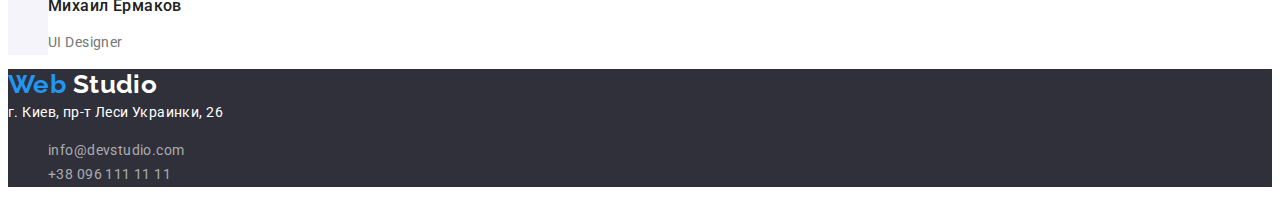
==== commit a5bded0d: "completed" ====
--- a/index.html
+++ b/index.html
@@ -6,6 +6,7 @@
     <link rel="stylesheet" href="./css/style.css">
     <link rel="preconnect" href="https://fonts.gstatic.com">
     <link href="https://fonts.googleapis.com/css2?family=Raleway:wght@700&family=Roboto:wght@400;500;700;900&display=swap" rel="stylesheet" />
+    <link rel="stylesheet" href="./css/modern-normalize.css">
 
     <title>WebStudio</title>
 
@@ -109,7 +110,7 @@
             <span>Web</span>
             <span class="studio">Studio</span>
         </a>
-        <address class="addres" href=""> г. Киев, пр-т Леси Украинки, 26</address>
+        <address class="addres"> г. Киев, пр-т Леси Украинки, 26</address>
         <ul class="contacts-fooder">
             <li><a href="mailto:info@devstudio.com">info@devstudio.com</a></li>
             <li><a href="tell:+380961111111">+38 096 111 11 11</a></li>
--- a/css/style.css
+++ b/css/style.css
@@ -53,8 +53,6 @@
   color: var(--title-text-color);
 }
 
-.fooder-logo .studio,
-
 /* Навигация шапки */
 
 .site-nav {
@@ -64,22 +62,16 @@
   letter-spacing: 0.02em;
 }
 
-.site-nav .link.current {
-  color: var(--accent-color);
-}
-
+.site-nav .link.current,
 .site-nav .link.current:hover,
-.site-nav .link.current:focus {
+.site-nav .link.current:focus,
+.site-nav .link:hover,
+.site-nav .link:focus {
   color: var(--accent-color);
 }
 
 .site-nav .link {
   color: var(--title-text-color);
-}
-
-.site-nav .link:hover,
-.site-nav .link:focus {
-  color: var(--accent-color);
 }
 
 /* Контакты шапки */
